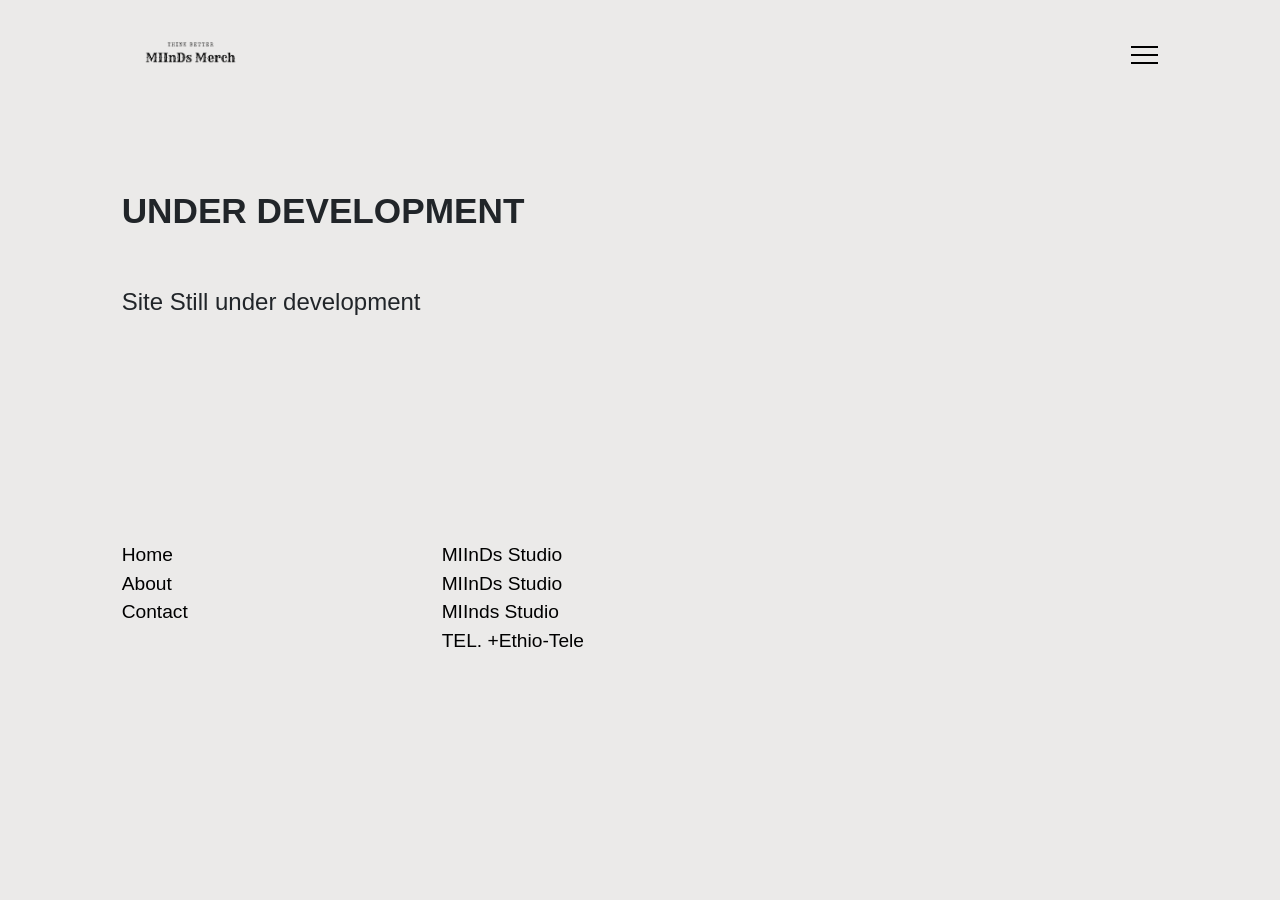
==== Merch/index.html @ bbc168cb "changes" ====
<!DOCTYPE html>
<html lang="en" class="no-js">
   <head>
      <!-- Meta -->
      <title>MIInDs Merch</title>
      <meta charset="UTF-8">
      <meta name="description" content="Free HTML template">
      <meta name="keywords" content="HTML, template, free">
      <meta name="author" content="Nicola Tolin">
      <meta name="viewport" content="width=device-width, initial-scale=1.0">
      <!-- Styles -->
      <link href="vendor/bootstrap/css/bootstrap.min.css" rel="stylesheet" type="text/css"/>
      <link href="vendor/animate/animate.css" rel="stylesheet" type="text/css"/>
      <link href="css/style.css" rel="stylesheet" type="text/css"/>
   </head>
   <body>
      <!-- Navbar -->
      <div class="navigation container-fluid">
         <div class="row justify-content-md-center ">
            <div class="col-md-10 col-sm-12">
               <nav class="navbar navbar-default">
                  <a class="navbar-brand" href="index.html">
                  <img src="img/logo-black.png" height="22" alt="Logo">
                  </a>
                  <div class="button_container" id="toggle">
                     <span class="black top"></span>
                     <span class="black middle"></span>
                     <span class="black bottom"></span>
                  </div>
                  <div class="overlay" id="overlay">
                     <nav class="overlay-menu">
                        <ul>
                           <li> <a href="../index.html">Home</a></li>
                           <li> <a href="../about.html">About</a></li>
                           <li> <a href="../contact.html">Contact</a></li>
                        </ul>
                     </nav>
                  </div>
               </nav>
            </div>
         </div>
      </div>
      <!-- End Navbar -->
      <!-- Portfolio-Text -->
      <div class="container-fluid pb-5 portfolio-text">
         <div class="row">
            <div class="col-md-7 offset-md-1 col-sm-12">
               <h2>Under development
               </h2>
            </div>
         </div>
         <div class="row">
            <div class="col-md-7 offset-md-1 col-sm-12">
               <p class="pb-5 pt-5">
                 Site Still under development
               </p>
            </div>
         </div>
      </div>
      <!-- End Portfolio-Text -->
      <!-- Gallery 
      <div class="scrollblock">
         <div class="container-fluid pt-10">
            <div class="row justify-content-md-center ">
               <div class="col-md-10 col-sm-12">
                  <div class="card-columns">
                     <div class="card card-hover h-100" >
                        <div class="card-body">
                           <a href="index.html">
                              <img class="card-img-top" src="img/photo-1.jpg" alt="Card image cap">
                              <div class="reveal h-100 p-2 d-flex ">
                                 <div class="w-100 align-self-center">
                                    <p> Curabitur non nulla</p>
                                 </div>
                              </div>
                           </a>
                        </div>
                     </div>
                     <div class="card card-hover h-100" >
                        <div class="card-body">
                           <a href="index.html">
                              <img class="card-img-top" src="img/photo-2.jpg" alt="Card image cap">
                              <div class="reveal h-100 p-2 d-flex ">
                                 <div class="w-100 align-self-center">
                                    <p>Vivamus magna convallis</p>
                                 </div>
                              </div>
                           </a>
                        </div>
                     </div>
                     <div class="card card-hover h-100">
                        <div class="card-body">
                           <a href="index.html">
                              <img class="card-img-top" src="img/photo-3.jpg" alt="Card image cap">
                              <div class="reveal h-100 p-2 d-flex ">
                                 <div class="w-100 align-self-center">
                                    <p>Lacinia eget consectetur</p>
                                 </div>
                              </div>
                           </a>
                        </div>
                     </div>
                     <div class="card card-hover h-100">
                        <div class="card-body">
                           <a href="index.html">
                              <img class="card-img-top" src="img/photo-4.jpg" alt="Card image cap">
                              <div class="reveal h-100 p-2 d-flex ">
                                 <div class="w-100 align-self-center">
                                    <p>Convallis a pellentesque</p>
                                 </div>
                              </div>
                           </a>
                        </div>
                     </div>
                     <div class="card card-hover h-100">
                        <div class="card-body">
                           <a href="index.html">
                              <img class="card-img-top" src="img/photo-5.jpg" alt="Card image cap">
                              <div class="reveal h-100 p-2 d-flex ">
                                 <div class="w-100 align-self-center">
                                    <p>Egestas non nisi</p>
                                 </div>
                              </div>
                           </a>
                        </div>
                     </div>
                     <div class="card card-hover h-100">
                        <div class="card-body">
                           <a href="index.html">
                              <img class="card-img-top" src="img/photo-6.jpg" alt="Card image cap">
                              <div class="reveal h-100 p-2 d-flex ">
                                 <div class="w-100 align-self-center">
                                    <p>Vivamus magna convallis</p>
                                 </div>
                              </div>
                           </a>
                        </div>
                     </div>
                     <div class="card card-hover h-100">
                        <div class="card-body">
                           <a href="index.html">
                              <img class="card-img-top" src="img/photo-7.jpg" alt="Card image cap">
                              <div class="reveal h-100 p-2 d-flex ">
                                 <div class="w-100 align-self-center">
                                    <p>Eget malesuada lacinia</p>
                                 </div>
                              </div>
                           </a>
                        </div>
                     </div>
                     <div class="card card-hover h-100">
                        <div class="card-body">
                           <a href="index.html">
                              <img class="card-img-top" src="img/photo-8.jpg" alt="Card image cap">
                              <div class="reveal h-100 p-2 d-flex ">
                                 <div class="w-100 align-self-center">
                                    <p>Donec rutrum congue</p>
                                 </div>
                              </div>
                           </a>
                        </div>
                     </div>
                     <div class="card card-hover h-100">
                        <div class="card-body">
                           <a href="index.html">
                              <img class="card-img-top" src="img/photo-9.jpg" alt="Card image cap">
                              <div class="reveal h-100 p-2 d-flex ">
                                 <div class="w-100 align-self-center">
                                    <p>Magna eget rutrum</p>
                                 </div>
                              </div>
                           </a>
                        </div>
                     </div>
                  </div>
               </div>
            </div>
         </div>
      </div>
      End Gallery -->
      <!-- Footer -->
      <div class="container-fluid footer ">
         <div class="row">
            <div class="col-xl-2 col-md-8 offset-md-1 col-sm-12 ">
               <p>
                  <a href="../index.html">Home</a><br>
                  <a href="../about.html">About</a><br>
                  <a href="../contact.html">Contact</a><br>
               </p>
            </div>
            <div class="col-xl-2 col-md-8 offset-md-1 col-sm-12">
               <p>
                  MIInDs Studio<br>
                  MIInDs Studio<br>
                  MIInds Studio<br>
                  TEL. +Ethio-Tele
               </p>
            </div>
         </div>
      </div>
      <!-- End Footer -->
      <!-- Javascript -->
      <script src="vendor/jquery.min.js"></script>
      <script src="vendor/bootstrap/js/bootstrap.min.js"></script>
      <script src="vendor/wow/wow.js"></script>
      <script src="js/script.js"></script>
      <script>
         new WOW().init();
      </script>
      <!-- End Javascript -->
   </body>
</html>
---- Merch/css/style.css ----
/* Fonts */

@import url('https://fonts.googleapis.com/css?family=Open+Sans:300&display=swap');
@import url('https://fonts.googleapis.com/css?family=Reenie+Beanie&display=swap');

/* Basic */

body {
	background-color: #ebeae9;
}

html {
	font-family: 'Open Sans', sans-serif;
}

.btn {
	border-radius: 0;
}

a:link,
a:hover,
a:visited {
	text-decoration: none;
	color: #000;
}

a:link .white,
a:hover .white,
a:visited .white {
	text-decoration: none;
	color: #fff;
}

.bold {
	font-weight: bold;
}

h1 {
	font-size: 3.5rem;
}

h2 {
	line-height: 110%;
	font-size: 2.2rem;
	text-transform: uppercase;
	font-weight: 700;
}

.min-100 {
	min-height: 100%;
}

.cursive {
	font-family: 'Reenie Beanie', cursive;
	font-weight: bold;
	font-size: 1.5rem;
}


/* Spacing */

.no-gutter {
	margin-right: 0;
	margin-left: 0;
	padding-right: 0;
	padding-left: 0;
}


/* Navbar */

.navigation {
	padding-top: 1rem;
}

.navigation.container-fluid {
	position: absolute;
}

.navbar {
	width: 100%;
	z-index: 99;
	top: 15px;
	padding: 0;
}

.navbar-brand {
	padding-left: 0px;
}

.navbar-brand:link,
.navbar-brand:hover,
.navbar-brand:visited {
	text-decoration: none;
	color: white;
}

.container a {
	display: inline-block;
	position: relative;
	text-align: center;
	color: #000;
	text-decoration: none;
	font-size: 20px;
	overflow: hidden;
	top: 5px;
}

.container a:after {
	content: '';
	position: absolute;
	background: #000;
	height: 2px;
	width: 0%;
	transform: translateX(-50%);
	left: 50%;
	bottom: 0;
	transition: .35s ease;
}

.container a:hover:after,
.container a:focus:after,
.container a:active:after {
	width: 100%;
}

.button_container {
	position: absolute;
	top: 15px;
	right: 0px;
	height: 27px;
	width: 27px;
	cursor: pointer;
	z-index: 100;
	transition: opacity .25s ease;
}

.button_container.active {
	position: fixed;
	top: 46px;
	right: 8.8rem;
}

@media (max-width: 767px) {
	h1 {
		font-size: 2.5rem;
	}
	.button_container.active {
		right: 15px;
	}
}

.button_container.active .top {
	transform: translateY(9px) translateX(0) rotate(45deg);
	background: #FFF;
}

.button_container.active .middle {
	opacity: 0;
	background: #FFF;
}

.button_container.active .bottom {
	transform: translateY(-7px) translateX(0) rotate(-45deg);
	background: #FFF;
}

.button_container span {
	background: #fff;
	border: none;
	height: 2px;
	width: 27px;
	position: absolute;
	transition: all .35s ease;
	cursor: pointer;
}

.button_container .black {
	background: #000;
}

.button_container span:nth-of-type(2) {
	top: 8.3px;
}

.button_container span:nth-of-type(3) {
	top: 16px;
}

.overlay {
	position: fixed;
	background: #000;
	z-index: 98;
	top: 0;
	left: 0;
	width: 100%;
	height: 0%;
	opacity: 0;
	visibility: hidden;
	transition: opacity .35s, visibility .35s, height .35s;
	overflow: hidden;
}

.overlay.open {
	opacity: 1;
	visibility: visible;
	height: 100%;
}

.overlay.open li {
	animation: fadeInRight .5s ease forwards;
	animation-delay: .35s;
}

.overlay.open li:nth-of-type(2) {
	animation-delay: .4s;
}

.overlay.open li:nth-of-type(3) {
	animation-delay: .45s;
}

.overlay.open li:nth-of-type(4) {
	animation-delay: .50s;
}

.overlay nav {
	position: relative;
	height: 70%;
	top: 50%;
	transform: translateY(-50%);
	font-size: 50px;
	font-family: 'Reenie Beanie', cursive;
	font-weight: 400;
	text-align: center;
}

.overlay ul {
	list-style: none;
	padding: 0;
	margin: 0 auto;
	display: inline-block;
	position: relative;
	height: 100%;
}

.overlay ul li {
	display: block;
	height: 25%;
	height: calc(100% / 4);
	min-height: 50px;
	position: relative;
	opacity: 0;
}

.overlay ul li a {
	display: block;
	position: relative;
	color: #FFF;
	text-decoration: none;
	overflow: hidden;
	transition: all .2s ease-in-out;
}

.overlay ul li a:hover:after,
.overlay ul li a:focus:after,
.overlay ul li a:active:after {
	width: 100%;
}

.overlay ul li a:hover {
	transform: scale(1.5);
}

@keyframes fadeInRight {
	0% {
		opacity: 0;
		left: 20%;
	}
	100% {
		opacity: 1;
		left: 0;
	}
}


/* Headers */

.masthead {
	height: 100vh;
	min-height: 500px;
	background-image: url("../img/photo-1.jpg");
	background-size: cover;
	background-position: center;
	background-repeat: no-repeat;
	top: 0;
	position: relative;
	width: 100%;
	line-height: 100%;
	color: #fff;
	font-size: 1.5rem;
}

.masthead-2 {
	height: 100vh;
	min-height: 500px;
	background-image: url("../img/photo-9.jpg");
	background-size: cover;
	background-position: center;
	background-repeat: no-repeat;
	top: 0;
	position: relative;
	width: 100%;
	line-height: 100%;
	color: #fff;
	font-size: 1.5rem;
}

.masthead-3 {
	height: 100vh;
	min-height: 500px;
	background-image: url("../img/photo-7.jpg");
	background-size: cover;
	background-position: center;
	background-repeat: no-repeat;
	top: 0;
	position: relative;
	width: 100%;
	line-height: 100%;
	color: #fff;
	font-size: 1.5rem;
	text-align: center;
}

.masthead-4 {
	min-height: 500px;
	top: 0;
	position: relative;
	width: 100%;
	line-height: 100%;
}

.split-image-left {
	background-image: url("../img/photo-4.jpg");
	background-size: cover;
	background-position: center;
	background-repeat: no-repeat;
	height: 100vh;
}

.split-image-right {
	background-image: url("../img/photo-3.jpg");
	background-size: cover;
	background-position: center;
	background-repeat: no-repeat;
	height: 100vh;
}


/* Portfolio */

.portfolio-text {
	padding-top: 12rem;
	font-size: 1.5rem;
	line-height: 125%;
}

.bg-black {
	background-color: #000!important;
}

.card {
	border: 0;
	border-radius: 0;
}

.card-img,
.card-img-top {
	border-top-left-radius: 0;
	border-top-right-radius: 0;
}

.card-body {
	padding: 0;
}

.card-columns .card {
	margin-bottom: 1.25rem;
}

@media (max-width: 991px) {
	.card-columns {
		column-count: 1;
	}
}

@media (min-width: 992px) {
	.card-columns {
		column-count: 2;
	}
}

@media (min-width: 1200px) {
	.card-columns {
		column-count: 3;
	}
}

.card-hover img {
	transition: filter .5s ease-in-out;
	-webkit-filter: grayscale(0%);
	/* Ch 23+, Saf 6.0+, BB 10.0+ */
	filter: grayscale(0%);
	/* FF 35+ */
}

.card-hover:hover img {
	-webkit-filter: grayscale(100%);
	/* Ch 23+, Saf 6.0+, BB 10.0+ */
	filter: grayscale(100%);
	/* FF 35+ */
}

.reveal p {
	line-height: 125%;
	font-size: 1.5rem;
	text-align: center;
}

.card-hover .reveal {
	visibility: hidden;
	opacity: 0;
	height: 0;
	padding: 0;
	position: absolute;
	top: 0;
	width: 100%;
	background-color: black;
	color: white;
}

.card-hover:hover .reveal {
	height: auto;
	visibility: visible;
	opacity: 0.5;
	transition: opacity 1s ease;
	position: absolute;
	top: 0;
	background-color: black;
	color: white;
}

@media (max-width: 767px) {
	.card-hover .reveal,
	.card-hover:hover .reveal {
		visibility: visible;
		opacity: 1;
		position: relative;
		width: 100%;
		background-color: #ebeae9;
		color: black;
	}
	.reveal p {
		line-height: 125%;
		font-size: 1.2rem;
		text-align: left;
		padding-top: 1rem;
	}
}


/* Story */

.story {
	font-size: 1.2em;
}


/* Products */

.products {
	font-size: 1.2em;
	line-height: 125%;
	padding-top: 5rem;
}

.products-2 {
	padding-top: 10rem;
	padding-bottom: 6rem;
	font-size: 1.5em;
	line-height: 125%;
}


/* Additional */

.additional img {
	margin-right: 0;
	margin-left: 0;
	padding-right: 0;
	padding-left: 0;
}

.additional .col-xl-4 {
	padding-right: 0px;
	padding-left: 0px;
	max-width: 100%;
	margin-right: 0;
	margin-left: 0;
}

.container.additional {
	min-width: 100%;
}


/* Expositions */

.expositions {
	font-size: 1.2em;
	padding-top: 5rem;
	padding-bottom: 5rem;
}


/* Spots */

.spot {
	height: 100vh;
	min-height: 500px;
	background-image: url("../img/photo-12.jpg");
	background-size: cover;
	background-position: center;
	background-repeat: no-repeat;
	top: 0;
	position: relative;
	width: 100%;
	font-size: 2em;
	color: #fff;
}

.spot-2 {
	height: 100vh;
	min-height: 500px;
	background-image: url("../img/photo-2.jpg");
	background-size: cover;
	background-position: center;
	background-repeat: no-repeat;
	top: 0;
	position: relative;
	width: 100%;
	font-size: 2em;
	color: #fff;
}

.spot-3 {
	height: 100vh;
	min-height: 500px;
	background-image: url("../img/photo-8.jpg");
	background-size: cover;
	background-position: center;
	background-repeat: no-repeat;
	top: 0;
	position: relative;
	width: 100%;
	font-size: 2em;
	color: #fff;
}

.spot-4 {
	height: 100vh;
	min-height: 500px;
	background-image: url("../img/photo-1.jpg");
	background-size: cover;
	background-position: center;
	background-repeat: no-repeat;
	top: 0;
	position: relative;
	width: 100%;
	font-size: 2em;
	color: #fff;
}


/* Stories */

.stories {
	font-size: 1.2em;
	text-align: center;
	padding-top: 10rem;
	padding-bottom: 10rem;
}

.stories-2-title {
	font-size: 2.5rem;
	font-family: 'Reenie Beanie', cursive;
}

.stories-2 {
	font-size: 1.5em;
	background-color: #000;
	color: #fff;
	padding-top: 15rem;
	padding-bottom: 10rem;
}


/* Events */

.events {
	font-size: 1.2em;
	background-color: #000;
	color: #fff;
}

.events h2 {
	font-size: 1.2em;
	text-transform: uppercase;
}


/* Contact */

.contact {
	font-size: 1.5em;
	background-color: #000;
	color: #fff;
	padding-top: 15rem;
	padding-bottom: 10rem;
}


/* Contact Form */

.contact-form {
	font-size: 1.2em;
	background-color: #000;
	color: #fff;
	padding-bottom: 11rem;
}

.contact-form .btn-primary {
	color: #000;
	background-color: #fff;
	border-color: #fff;
}

.contact-form .form-control {
	color: #fff;
	background-color: transparent;
	border: 2px solid;
	border-radius: 0;
}

.form-control::-webkit-input-placeholder {
	color: #fff;
	opacity: 0.6;
}

.form-control {
	padding: 1.5rem .75rem;
}

.contact-form .btn {
	padding: 0.8rem 4rem;
}


/* Footer */

.footer {
	font-size: 1.2em;
	color: #000;
	padding-top: 7rem;
	padding-bottom: 7rem;
}

@media (max-width: 767px) {
	.footer {
		font-size: 1.4em;
		line-height: 180%;
	}
}

.footer a:link,
.footer a:hover,
.footer a:visited {
	text-decoration: none;
	color: #000;
}
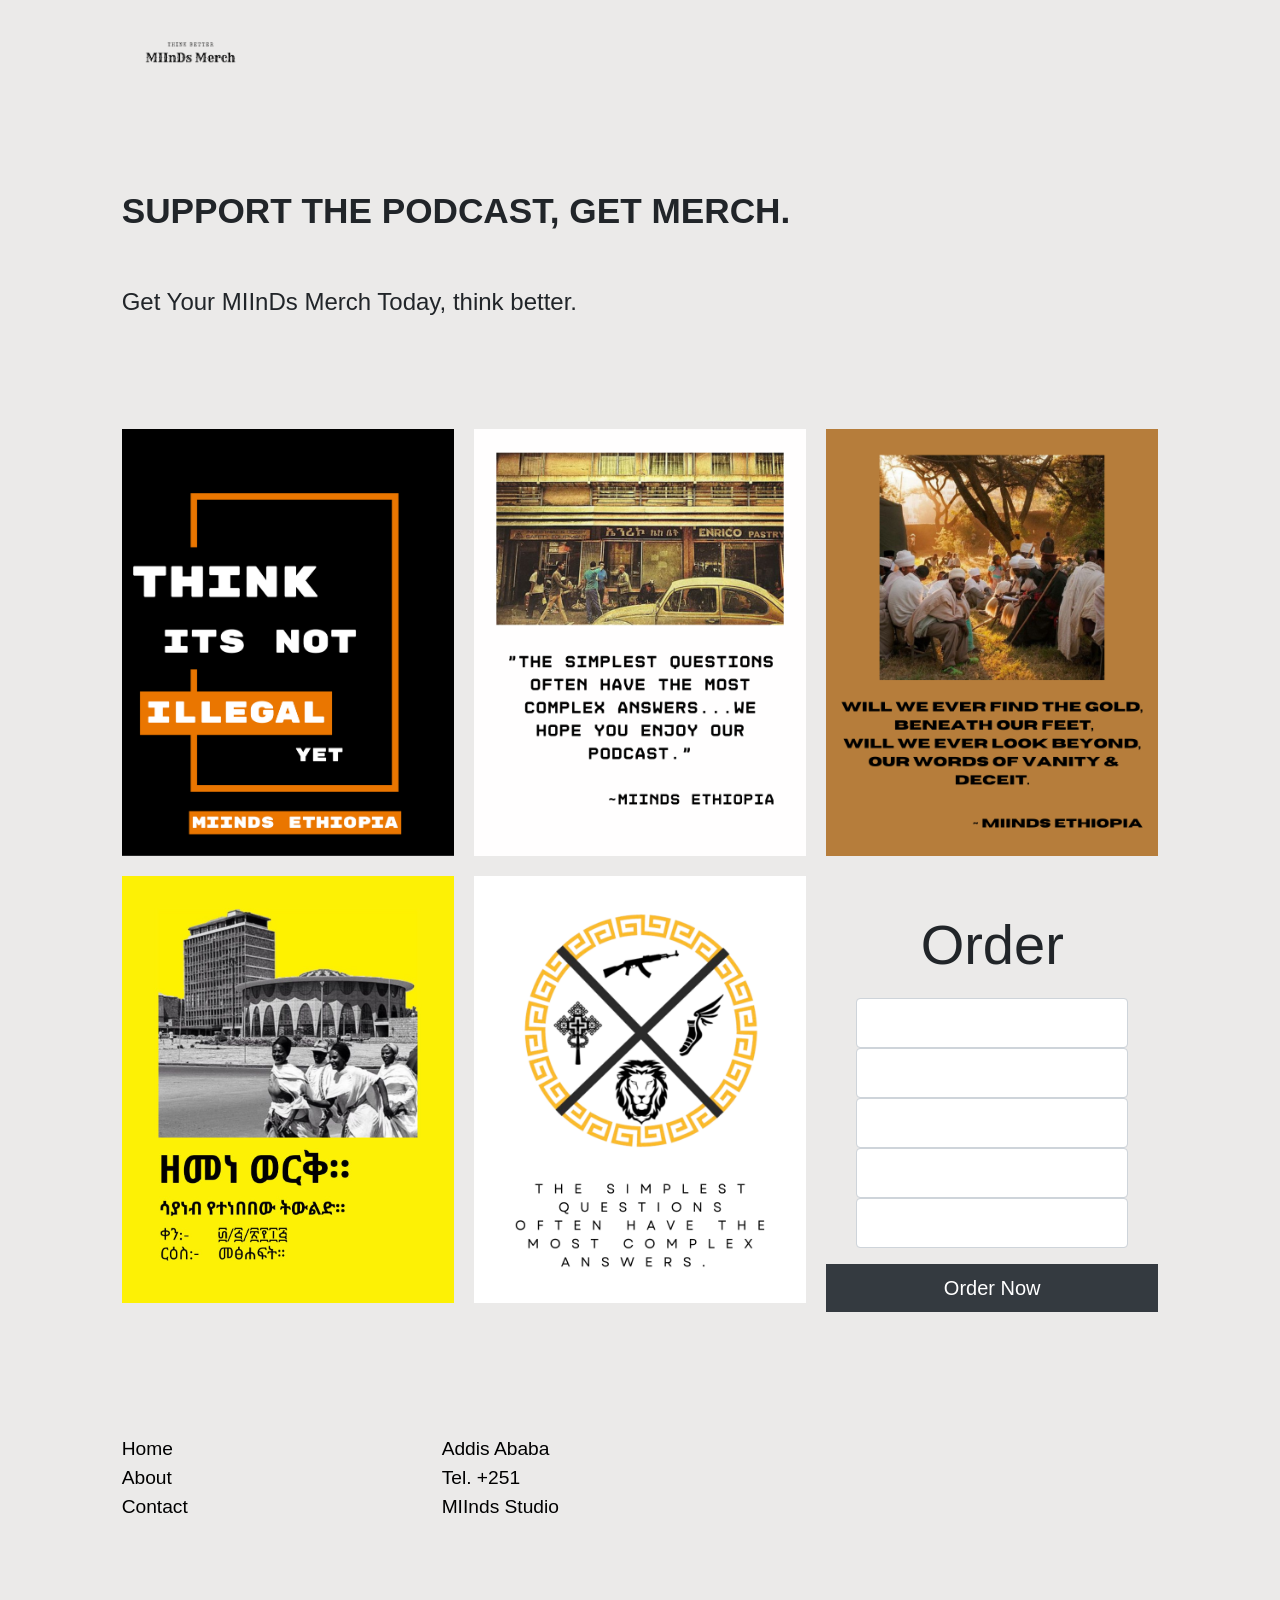
==== commit ae561b8c: "updated merch site for demo" ====
--- a/Merch/index.html
+++ b/Merch/index.html
@@ -22,20 +22,6 @@
                   <a class="navbar-brand" href="index.html">
                   <img src="img/logo-black.png" height="22" alt="Logo">
                   </a>
-                  <div class="button_container" id="toggle">
-                     <span class="black top"></span>
-                     <span class="black middle"></span>
-                     <span class="black bottom"></span>
-                  </div>
-                  <div class="overlay" id="overlay">
-                     <nav class="overlay-menu">
-                        <ul>
-                           <li> <a href="../index.html">Home</a></li>
-                           <li> <a href="../about.html">About</a></li>
-                           <li> <a href="../contact.html">Contact</a></li>
-                        </ul>
-                     </nav>
-                  </div>
                </nav>
             </div>
          </div>
@@ -45,20 +31,20 @@
       <div class="container-fluid pb-5 portfolio-text">
          <div class="row">
             <div class="col-md-7 offset-md-1 col-sm-12">
-               <h2>Under development
+               <h2>Support the podcast, get Merch.
                </h2>
             </div>
          </div>
          <div class="row">
             <div class="col-md-7 offset-md-1 col-sm-12">
                <p class="pb-5 pt-5">
-                 Site Still under development
+                 Get Your MIInDs Merch Today, think better. 
                </p>
             </div>
          </div>
       </div>
       <!-- End Portfolio-Text -->
-      <!-- Gallery 
+      <!-- Gallery--> 
       <div class="scrollblock">
          <div class="container-fluid pt-10">
             <div class="row justify-content-md-center ">
@@ -67,10 +53,10 @@
                      <div class="card card-hover h-100" >
                         <div class="card-body">
                            <a href="index.html">
-                              <img class="card-img-top" src="img/photo-1.jpg" alt="Card image cap">
+                              <img class="card-img-top" src="img/think.png" alt="think shirt">
                               <div class="reveal h-100 p-2 d-flex ">
                                  <div class="w-100 align-self-center">
-                                    <p> Curabitur non nulla</p>
+                                     <p> ID-#1</p>
                                  </div>
                               </div>
                            </a>
@@ -79,10 +65,22 @@
                      <div class="card card-hover h-100" >
                         <div class="card-body">
                            <a href="index.html">
-                              <img class="card-img-top" src="img/photo-2.jpg" alt="Card image cap">
+                              <img class="card-img-top" src="img/zemene.jpg" alt="age of gold">
                               <div class="reveal h-100 p-2 d-flex ">
                                  <div class="w-100 align-self-center">
-                                    <p>Vivamus magna convallis</p>
+                                    <p>ID-#2</p>
+                                 </div>
+                              </div>
+                           </a>
+                        </div>
+                     </div>
+<div class="card card-hover h-100">
+                        <div class="card-body">
+                           <a href="index.html">
+                              <img class="card-img-top" src="img/3.png" alt="enrico">
+                              <div class="reveal h-100 p-2 d-flex ">
+                                 <div class="w-100 align-self-center">
+                                    <p>ID-#3</p>
                                  </div>
                               </div>
                            </a>
@@ -91,10 +89,10 @@
                      <div class="card card-hover h-100">
                         <div class="card-body">
                            <a href="index.html">
-                              <img class="card-img-top" src="img/photo-3.jpg" alt="Card image cap">
+                              <img class="card-img-top" src="img/4.png" alt="logo">
                               <div class="reveal h-100 p-2 d-flex ">
                                  <div class="w-100 align-self-center">
-                                    <p>Lacinia eget consectetur</p>
+                                    <p>ID-#4</p>
                                  </div>
                               </div>
                            </a>
@@ -103,81 +101,47 @@
                      <div class="card card-hover h-100">
                         <div class="card-body">
                            <a href="index.html">
-                              <img class="card-img-top" src="img/photo-4.jpg" alt="Card image cap">
+                              <img class="card-img-top" src="img/5.png" alt="gold">
                               <div class="reveal h-100 p-2 d-flex ">
                                  <div class="w-100 align-self-center">
-                                    <p>Convallis a pellentesque</p>
+                                    <p>ID-#5</p>
                                  </div>
                               </div>
                            </a>
                         </div>
-                     </div>
-                     <div class="card card-hover h-100">
-                        <div class="card-body">
-                           <a href="index.html">
-                              <img class="card-img-top" src="img/photo-5.jpg" alt="Card image cap">
-                              <div class="reveal h-100 p-2 d-flex ">
-                                 <div class="w-100 align-self-center">
-                                    <p>Egestas non nisi</p>
-                                 </div>
-                              </div>
-                           </a>
-                        </div>
-                     </div>
-                     <div class="card card-hover h-100">
-                        <div class="card-body">
-                           <a href="index.html">
-                              <img class="card-img-top" src="img/photo-6.jpg" alt="Card image cap">
-                              <div class="reveal h-100 p-2 d-flex ">
-                                 <div class="w-100 align-self-center">
-                                    <p>Vivamus magna convallis</p>
-                                 </div>
-                              </div>
-                           </a>
-                        </div>
-                     </div>
-                     <div class="card card-hover h-100">
-                        <div class="card-body">
-                           <a href="index.html">
-                              <img class="card-img-top" src="img/photo-7.jpg" alt="Card image cap">
-                              <div class="reveal h-100 p-2 d-flex ">
-                                 <div class="w-100 align-self-center">
-                                    <p>Eget malesuada lacinia</p>
-                                 </div>
-                              </div>
-                           </a>
-                        </div>
-                     </div>
-                     <div class="card card-hover h-100">
-                        <div class="card-body">
-                           <a href="index.html">
-                              <img class="card-img-top" src="img/photo-8.jpg" alt="Card image cap">
-                              <div class="reveal h-100 p-2 d-flex ">
-                                 <div class="w-100 align-self-center">
-                                    <p>Donec rutrum congue</p>
-                                 </div>
-                              </div>
-                           </a>
-                        </div>
-                     </div>
-                     <div class="card card-hover h-100">
-                        <div class="card-body">
-                           <a href="index.html">
-                              <img class="card-img-top" src="img/photo-9.jpg" alt="Card image cap">
-                              <div class="reveal h-100 p-2 d-flex ">
-                                 <div class="w-100 align-self-center">
-                                    <p>Magna eget rutrum</p>
-                                 </div>
-                              </div>
-                           </a>
-                        </div>
-                     </div>
+                   </div>
+
+      <!--End Gallery -->
+      <div class="container">
+          <h1>Order</h1>
+          <form target="_blank" action="https://formsubmit.co/yezeberi@mailgolem.com" method="POST">
+              <div class="form-group">
+                      <div class="col">
+                          <input type="text" name="name" class="form-control" placeholder="Full Name" required>
+                      </div>
+                      <div class="col">
+                          <input type="email" name="email" class="form-control" placeholder="Email Address">
+                      </div>
+                      <div class="col">
+                          <input type="tel" name="phone" class="form-control" placeholder="Phone Number" pattern="[0-9]{3}-[0-9]{2}-[0-9]{3}" required>
+                      </div>
+                      <div class="col">
+                          <input type="text" name="MerchType" class="form-control" placeholder="Hoodie, Shirt" required>
+                      </div>
+                      <div class="col">
+                          <input type="text" name="MerchId" class="form-control" placeholder="Merch Id (#2)" required>
+                      </div>
                   </div>
-               </div>
-            </div>
-         </div>
+              </div>
+              <button type="submit" class="btn btn-lg btn-dark btn-block">Order Now</button>
+          </form>
       </div>
-      End Gallery -->
+</div>
+</div>
+</div>
+</div>
+</div>
+
       <!-- Footer -->
       <div class="container-fluid footer ">
          <div class="row">
@@ -190,10 +154,9 @@
             </div>
             <div class="col-xl-2 col-md-8 offset-md-1 col-sm-12">
                <p>
-                  MIInDs Studio<br>
-                  MIInDs Studio<br>
+                  Addis Ababa<br>
+                  Tel. +251 <br>
                   MIInds Studio<br>
-                  TEL. +Ethio-Tele
                </p>
             </div>
          </div>
@@ -209,4 +172,4 @@
       </script>
       <!-- End Javascript -->
    </body>
-</html>+</html>
--- a/Merch/css/style.css
+++ b/Merch/css/style.css
@@ -4,6 +4,11 @@
 @import url('https://fonts.googleapis.com/css?family=Reenie+Beanie&display=swap');
 
 /* Basic */
+
+h1 {
+  text-align: center;
+  margin: 35px 0 20px 0 !important;
+}
 
 body {
 	background-color: #ebeae9;
@@ -687,4 +692,22 @@
 .footer a:visited {
 	text-decoration: none;
 	color: #000;
-}+}
+
+form {
+  display: flex;
+  flex-direction: column;
+  width: 100%;
+}
+
+input {
+  width: 100%;
+}
+
+@media (max-width: 600px) {
+  form {
+    input[type="submit"] {
+      display: none;
+    }
+  }
+}
